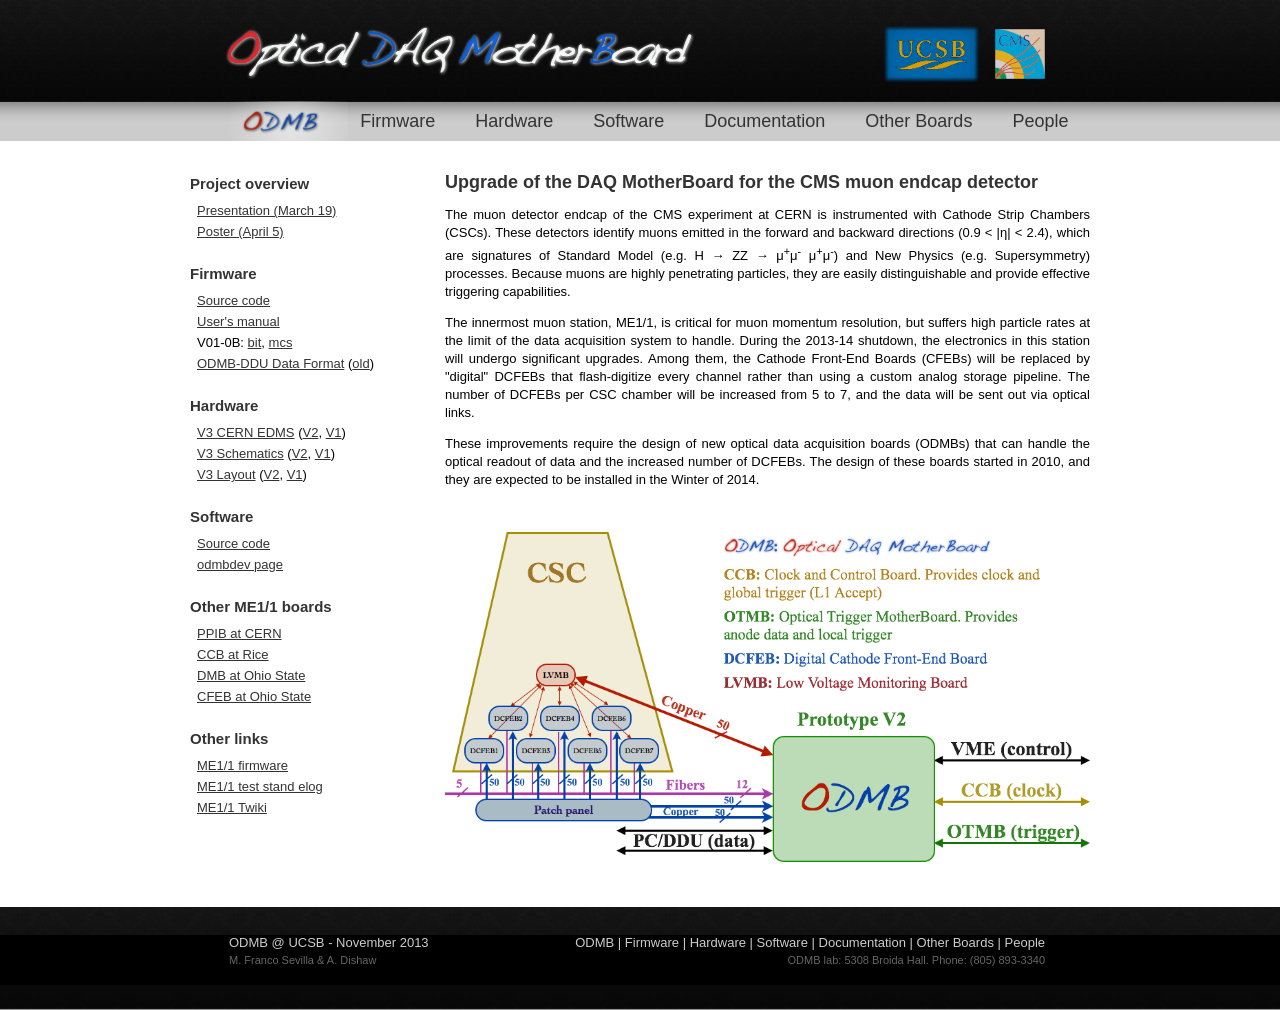
==== index.html @ 87fd5181 "Added V3 files, ME1/1 FW link, and SB marathon feat" ====
<!DOCTYPE html PUBLIC "-//W3C//DTD XHTML 1.0 Transitional//EN" "http://www.w3.org/TR/xhtml1/DTD/xhtml1-transitional.dtd">
<html xmlns="http://www.w3.org/1999/xhtml">
  <head>
    <meta http-equiv="Content-Type" content="text/html; charset=UTF-8" />
    <title>ODMB at UCSB</title>
    <link href="main.css" rel="stylesheet" type="text/css" />
    <meta name="Description" content="ODMB at a glance and most important links" />
    <meta name="Keywords" content="ODMB,UCSB,CMS,CERN,ME11,CSC" />
    <link rel="icon" type="image/png" href="images/odmb_icon.ico" />
  </head>
  
  <body onload="reload()">
    
    <iframe id="headerframe" src="header.html"></iframe>
    
    <script type="text/javascript">
      function reload(){
      var frame = document.getElementById("headerframe").contentDocument;
      frame.getElementById("odmbnav").className = "active";
      frame.getElementById("docunav").className = "inactive";
      frame.getElementById("firmnav").className = "inactive";
      frame.getElementById("hardnav").className = "inactive";
      frame.getElementById("softnav").className = "inactive";
      frame.getElementById("othenav").className = "inactive";
      frame.getElementById("peopnav").className = "inactive";
      frame.contentDocument.location.reload(true);
      }
    </script>
    
    <div class="main">
      <div id="sidebar" class="leftColumn">
	<h3>Project overview</h3>
	<ul>
	  <li><a href="general/13-03-19_odmb_presentation_manuel.pdf">Presentation (March 19)</a></li>
	  <li><a href="general/13-04-05_odmb_poster.pdf">Poster (April 5)</a></li>
	</ul>
	
	<h3>Firmware</h3>
	<ul>
	  <li><a href="https://github.com/odmb/odmb_ucsb_v2">Source code</a></li>
	  <li><a href="firmware/odmb_users_manual.pdf"	title="User's manual">User's manual</a></li>
	  <li>V01-0B: <a href="http://hep.ucsb.edu/cms/odmb_noCVS/firmware/V01-0B/V01-0B_odmb_ucsb.bit" title="ODMB.V2 bit file">bit</a>,
	    <a href="http://hep.ucsb.edu/cms/odmb_noCVS/firmware/V01-0B/V01-0B_odmb_ucsb.mcs" title="ODMB.V2 mcs file">mcs</a></li>
	  <li><a href="http://www.physics.ohio-state.edu/~cms/ddu/ddu_new.html" title="ODMB-DDU Data Format ">ODMB-DDU Data Format</a>
	    (<a href="http://www.physics.ohio-state.edu/~cms/ddu/ddu_pro.html" title="DMB-DDU Data Format ">old</a>)</li>
	</ul>
	
	<h3>Hardware</h3>
	<ul>
	  <li><a href="https://edms.cern.ch/nav/EDA-02415-V3-0">V3 CERN EDMS</a>
	    (<a href="https://edms.cern.ch/nav/EDA-02415-V2-0" title="ODMB.V2 CERN EDMS">V2</a>,
	    <a href="https://edms.cern.ch/nav/EDA-02415-V1-0" title="ODMB.V1 CERN EDMS">V1</a>)</li>
	  <li><a href="hardware/odmb_v3_schematics.pdf">V3 Schematics</a>
	    (<a href="hardware/odmb_v2_schematics.pdf" title="ODMB.V2 Schematics">V2</a>,
	    <a href="hardware/odmb_v1_schematics.pdf" title="ODMB.V1 Schematics">V1</a>)</li>
	  <li><a href="hardware/odmb_v3_layout.pdf">V3 Layout</a>
	    (<a href="hardware/odmb_v2_layout.pdf" title="ODMB.V2 Layout">V2</a>,
	    <a href="hardware/odmb_v1_layout.pdf" title="ODMB.V1 Layout">V1</a>)</li>
	</ul>
	
	<h3>Software</h3>
	<ul>
	  <li><a href="https://github.com/me11/odmbdev">Source code</a></li>
	  <li><a href="http://wimp.physics.ucsb.edu:9991/urn:xdaq-application:lid=20/">odmbdev	page</a></li>
	</ul>

	<h3>Other ME1/1 boards</h3>
	<ul>
	  <li><a href="https://edms.cern.ch/nav/EDA-02717-V2-0" title="PPIB at CERN">PPIB at CERN</a></li>
	  <li><a href="http://bonner-ntserver.rice.edu/cms/projects.html" title="CCB at Rice">CCB at Rice</a></li>
	  <li><a href="http://www.physics.ohio-state.edu/~cms/dmb/" title="DMB at Ohio State">DMB at Ohio State</a></li>
	  <li><a href="http://www.physics.ohio-state.edu/~cms/cfeb/" title="CFEB at Ohio State">CFEB at Ohio State</a></li>
	</ul>

	<h3>Other links</h3>
	<ul>
	  <li><a href="https://github.com/csc-fw" title="ME1/1 firmware">ME1/1 firmware</a></li>
	  <li><a href="http://cmsonline.cern.ch/portal/page/portal/CMS%20online%20system/Elog?_piref815_429145_815_429142_429142.strutsAction=%2FviewSubcatMessages.do%3FcatId%3D651%26subId%3D652%26page%3D1%26fetch%3D1%26mode%3Dexpanded" title="ME1/1 elog">ME1/1 test stand elog</a></li>
	  <li><a href="https://twiki.cern.ch/twiki/bin/viewauth/CMS/CSCupgrade" title="ME1/1 Twiki">ME1/1 Twiki</a></li>
	</ul>

      </div>
      
      <div class="rightColumn">
	<h1> Upgrade of the DAQ MotherBoard for the CMS muon endcap detector</h1>
	<p>
	  The muon detector endcap of the CMS experiment at CERN is instrumented with Cathode Strip Chambers (CSCs).
	  These detectors identify muons emitted in the forward and backward directions
	  (0.9 &lt; &#124;&eta;&#124; &lt; 2.4), which are signatures of Standard Model
	  (e.g. H &rarr; ZZ &rarr; &mu;<sup>+</sup>&mu;<sup>-</sup> &mu;<sup>+</sup>&mu;<sup>-</sup>) and New Physics
	  (e.g. Supersymmetry) processes. Because muons are highly penetrating particles, they are easily
	  distinguishable and provide effective triggering capabilities.
	</p>
	<p>
	  The innermost muon station, ME1/1, is critical for muon momentum resolution, but suffers high particle
	  rates at the limit of the data acquisition system to handle. During the 2013-14 shutdown, the electronics
	  in this station will undergo significant upgrades. Among them, the Cathode Front-End Boards (CFEBs) will be replaced
	  by "digital" DCFEBs that flash-digitize every channel rather than using a custom analog storage pipeline.
	  The number of DCFEBs per CSC chamber will be increased from 5 to 7, and the data will be sent out via
	  optical links.
	</p>
	<p>
	  These improvements require the design of new optical data acquisition boards (ODMBs) that can handle
	  the optical readout of data and the increased number of DCFEBs. The design of these boards started in
	  2010, and they are expected to be installed in the Winter of 2014.
	</p>
	<br /> <br />
	<img  style="padding-left:0px" src="images/me11_boards_schematic2.png" alt="ME11 boards" width="645" />
	<br /><br /> <br /> <br />
      </div>
    </div>
    
    <iframe id="footerframe" src="footer.html"></iframe> 
    
  </body>
</html>
---- main.css ----
@charset "UTF-8";
html {
    overflow-y: scroll;
    overflow: -moz-scrollbars-vertical;
}

body {
    background-repeat: repeat-x;
    background-color: #FFFFFF;
    margin: 0px;
    font-family: Arial, Helvetica, sans-serif;
    font-size: 13px;
    min-height:1151%
}

iframe{
    border: 0px;
    width: 100%;
}

iframe#sidebarframe{
    overflow: hidden;
    height: 400px;
}

iframe#headerframe{
    height: 160px;
}

iframe#footerframe{
    height: 103px;
}

.header{
    width:830px; height: 10px;
    margin-left: auto; margin-right: auto;
}

.header ul{
    text-align: center;
    font-size: 15px;
    padding-left: 5px;
    margin-left: 0px;
    padding-right: 0px;
    margin-right: 0px;
    padding-top: 0px;
    margin-top: 0px;
    padding-bottom: 4px;
    margin-bottom: 0px;
    vertical-align: top;
}

.header li{
    display: inline;	
}

.logo{
    padding-top: 25px;
    text-transform: lowercase;
    color:#CCCCCC;
    font-size: 32px;
    height: 19px;
    font-weight:normal;
}

.logo-thin{
    color:#CCCCCC;
    font-weight:normal;
}

.logo h1{
    font-size: 36px;
    padding: 0px;
    margin: 0px;
    color: #999999;
    font-weight:normal;
}

.navil{
    width: 500px;
    height: 50px;
    vertical-align: top;
}

.navigation{
    font-size: 12px;
    color: #333333;
    width: 850px;
    text-align: center;
    padding-top: 57px;
}
#odmbnav{
    padding-top: 7px;
}

.navigation ul li a{
    color: #333333;
    font-weight: normal;
    text-decoration: none;
    text-align: center;
    padding-right: 17px;  padding-left: 17px;
    padding-top: 10px;
    display: block;
    float: left;
    height: 41px;
    line-height: 21px;
    text-align: center;
    display: inline;
}

.navigation a:hover, .navigation ul li .active{
    color: #666666;
    text-decoration:none;
    background: url(images/active.png) center;
}

.main{
    width:900px;
    margin-left: auto; margin-right: auto;
    margin-top: 0px;
}

.leftColumn{
    width: 220px;
    padding-right: 15px;
    float: left;
}

.shortColumn{
    width: 215px;
    padding-right: 6px;
    float: left;
}

.rightColumn{
    width: 645px;
    float: left;
    padding-left:20px;
    text-align:justify;
}

.separator{
    height: 28px;
    clear: both;
}

.footer{
    height: 100px;
    background-color:#000000;
    padding-top: 0px;
    color: #000000;
    #color: #CCCCCC;
}

.footer-inner{
    width:822px;
    margin-left: auto; margin-right: auto;
}

.footer-left{
    width: 300px;
    float:left;
}

.footer-right{
    width: 516px;
    float: left;
    text-align: right;
}

.footer ul{
    padding-left: 0px;
    margin-left: 0px;
    padding-right: 0px;
    margin-right: 0px;
    padding-top: 0px;
    margin-top: 0px;
    padding-bottom: 4px;
    margin-bottom: 0px;
}

.footer li{
    display: inline;
}

.footer a{
    color: #CCCCCC;
    text-decoration: none;
}

.small{
    font-size: 11px;
    color:#666666;
}

.small a{
    color:#666666;
    text-decoration: none;
}

.small a:hover{
    color: #333333;
    text-decoration: none;
}

.padd-bottom{
    padding-bottom: 5px;
}

h1{
    font-size: 18px;
    color:#333333;
}

h2{
    font-size: 16px;
    color:#333333;
}

h3, h4{
    font-size: 15px;
    color:#333333;
    padding-bottom: 2px;
    margin-bottom: 4px;
}

p{
    line-height: 18px;
}

a{
    color:#333333;
    text-decoration: underline;
}

a:hover{
    color:#999999;
    text-decoration: none;
}

div#sidebar ul {
    margin:2px;
    padding:5px;
    list-style:none;
}
div#sidebar li  {
    margin-bottom:6px;
}
div#sidebar li ul {
    border-top:1px solid #ddd;
    margin-bottom:20px;
}
div#sidebar li ul li {
    display:block;
    padding:7px 15px;
    border-bottom:1px solid #ddd;
    color:#777;
}

div.img
{
    margin:2px;
    margin-bottom:40px;
    border:1px solid #0000ee;
    height:auto;
    width:auto;
    float:left;
    text-align:center;
}
div.img img
{
    display:inline;
    margin:3px;
    border:1px solid #ffffff;
}
div.img a:hover img
{
    border:1px solid #0000ff;
}
div.desc
{
    text-align:center;
    font-weight:normal;
    width:200px;
    margin:2px;
}
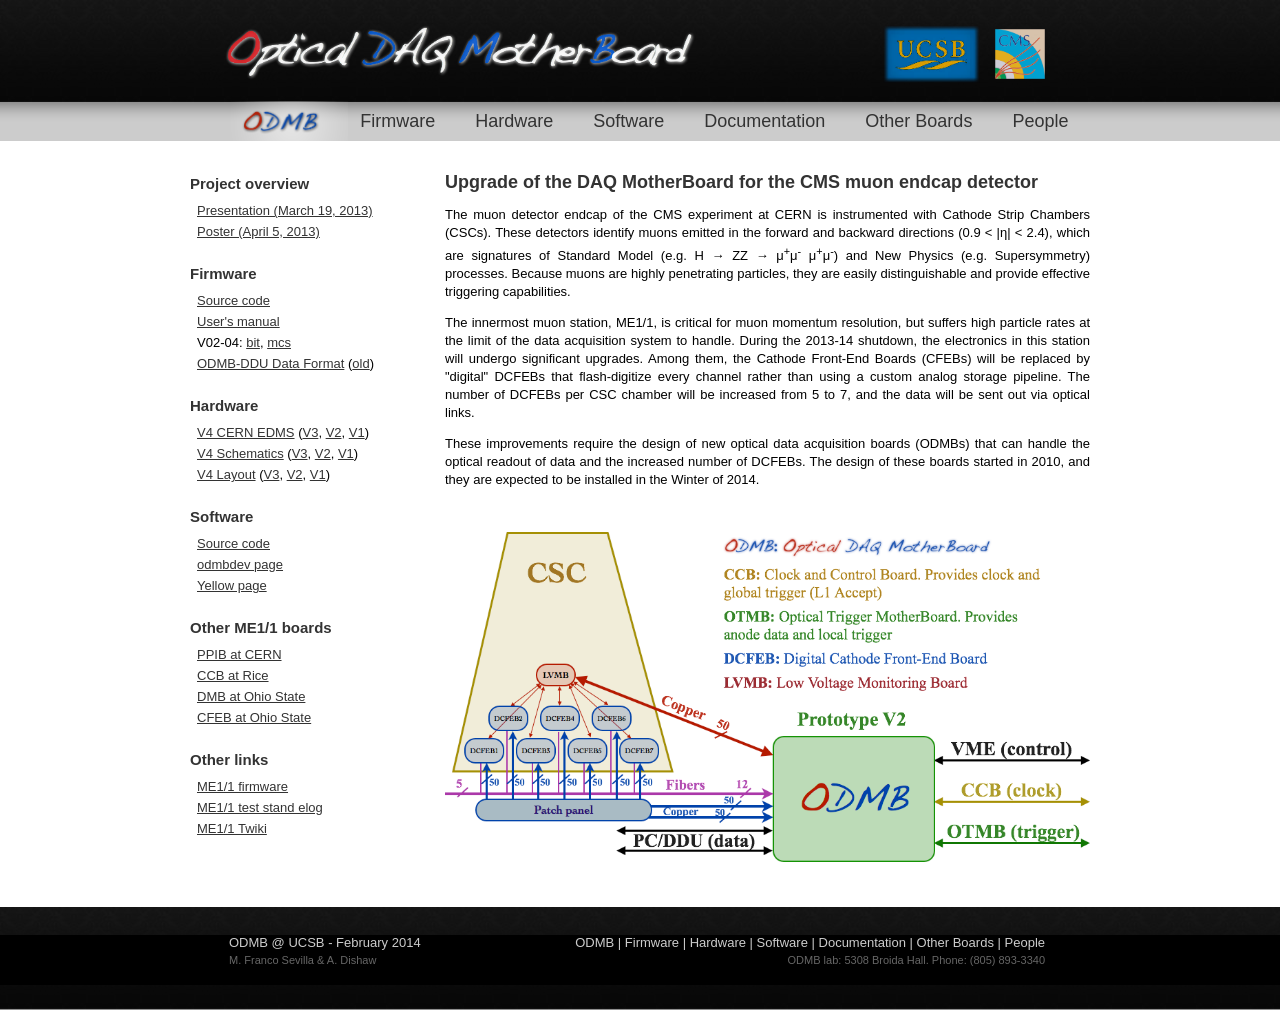
==== commit 92c13b96: "Added V4 links, and added some material to other boards" ====
--- a/index.html
+++ b/index.html
@@ -31,30 +31,33 @@
       <div id="sidebar" class="leftColumn">
 	<h3>Project overview</h3>
 	<ul>
-	  <li><a href="general/13-03-19_odmb_presentation_manuel.pdf">Presentation (March 19)</a></li>
-	  <li><a href="general/13-04-05_odmb_poster.pdf">Poster (April 5)</a></li>
+	  <li><a href="general/13-03-19_odmb_presentation_manuel.pdf">Presentation (March 19, 2013)</a></li>
+	  <li><a href="general/13-04-05_odmb_poster.pdf">Poster (April 5, 2013)</a></li>
 	</ul>
 	
 	<h3>Firmware</h3>
 	<ul>
 	  <li><a href="https://github.com/odmb/odmb_ucsb_v2">Source code</a></li>
 	  <li><a href="firmware/odmb_users_manual.pdf"	title="User's manual">User's manual</a></li>
-	  <li>V01-0B: <a href="http://hep.ucsb.edu/cms/odmb_noCVS/firmware/V01-0B/V01-0B_odmb_ucsb.bit" title="ODMB.V2 bit file">bit</a>,
-	    <a href="http://hep.ucsb.edu/cms/odmb_noCVS/firmware/V01-0B/V01-0B_odmb_ucsb.mcs" title="ODMB.V2 mcs file">mcs</a></li>
+	  <li>V02-04: <a href="http://hep.ucsb.edu/cms/odmb_noCVS/firmware/V02-04/V02-04_odmb_ucsb.bit" title="ODMB.V2 bit file">bit</a>,
+	    <a href="http://hep.ucsb.edu/cms/odmb_noCVS/firmware/V02-04/V02-04_odmb_ucsb.mcs" title="ODMB.V2 mcs file">mcs</a></li>
 	  <li><a href="http://www.physics.ohio-state.edu/~cms/ddu/ddu_new.html" title="ODMB-DDU Data Format ">ODMB-DDU Data Format</a>
 	    (<a href="http://www.physics.ohio-state.edu/~cms/ddu/ddu_pro.html" title="DMB-DDU Data Format ">old</a>)</li>
 	</ul>
 	
 	<h3>Hardware</h3>
 	<ul>
-	  <li><a href="https://edms.cern.ch/nav/EDA-02415-V3-0">V3 CERN EDMS</a>
-	    (<a href="https://edms.cern.ch/nav/EDA-02415-V2-0" title="ODMB.V2 CERN EDMS">V2</a>,
+	  <li><a href="https://edms.cern.ch/nav/EDA-02415-V4-0">V4 CERN EDMS</a>
+	    (<a href="https://edms.cern.ch/nav/EDA-02415-V3-0" title="ODMB.V3 CERN EDMS">V3</a>,
+	    <a href="https://edms.cern.ch/nav/EDA-02415-V2-0" title="ODMB.V2 CERN EDMS">V2</a>,
 	    <a href="https://edms.cern.ch/nav/EDA-02415-V1-0" title="ODMB.V1 CERN EDMS">V1</a>)</li>
-	  <li><a href="hardware/odmb_v3_schematics.pdf">V3 Schematics</a>
-	    (<a href="hardware/odmb_v2_schematics.pdf" title="ODMB.V2 Schematics">V2</a>,
+	  <li><a href="hardware/odmb_v4_schematics.pdf">V4 Schematics</a>
+	    (<a href="hardware/odmb_v3_schematics.pdf" title="ODMB.V3 Schematics">V3</a>,
+	    <a href="hardware/odmb_v2_schematics.pdf" title="ODMB.V2 Schematics">V2</a>,
 	    <a href="hardware/odmb_v1_schematics.pdf" title="ODMB.V1 Schematics">V1</a>)</li>
-	  <li><a href="hardware/odmb_v3_layout.pdf">V3 Layout</a>
-	    (<a href="hardware/odmb_v2_layout.pdf" title="ODMB.V2 Layout">V2</a>,
+	  <li><a href="hardware/odmb_v4_layout.pdf">V4 Layout</a>
+	    (<a href="hardware/odmb_v3_layout.pdf" title="ODMB.V3 Layout">V3</a>,
+	    <a href="hardware/odmb_v2_layout.pdf" title="ODMB.V2 Layout">V2</a>,
 	    <a href="hardware/odmb_v1_layout.pdf" title="ODMB.V1 Layout">V1</a>)</li>
 	</ul>
 	
@@ -62,6 +65,7 @@
 	<ul>
 	  <li><a href="https://github.com/me11/odmbdev">Source code</a></li>
 	  <li><a href="http://wimp.physics.ucsb.edu:9991/urn:xdaq-application:lid=20/">odmbdev	page</a></li>
+	  <li><a href="http://wimp.physics.ucsb.edu:20011/urn:xdaq-application:lid=30/VMECCGUI_GoTo_General?gt_ypg=Yellow+Page">Yellow	page</a></li>
 	</ul>
 
 	<h3>Other ME1/1 boards</h3>
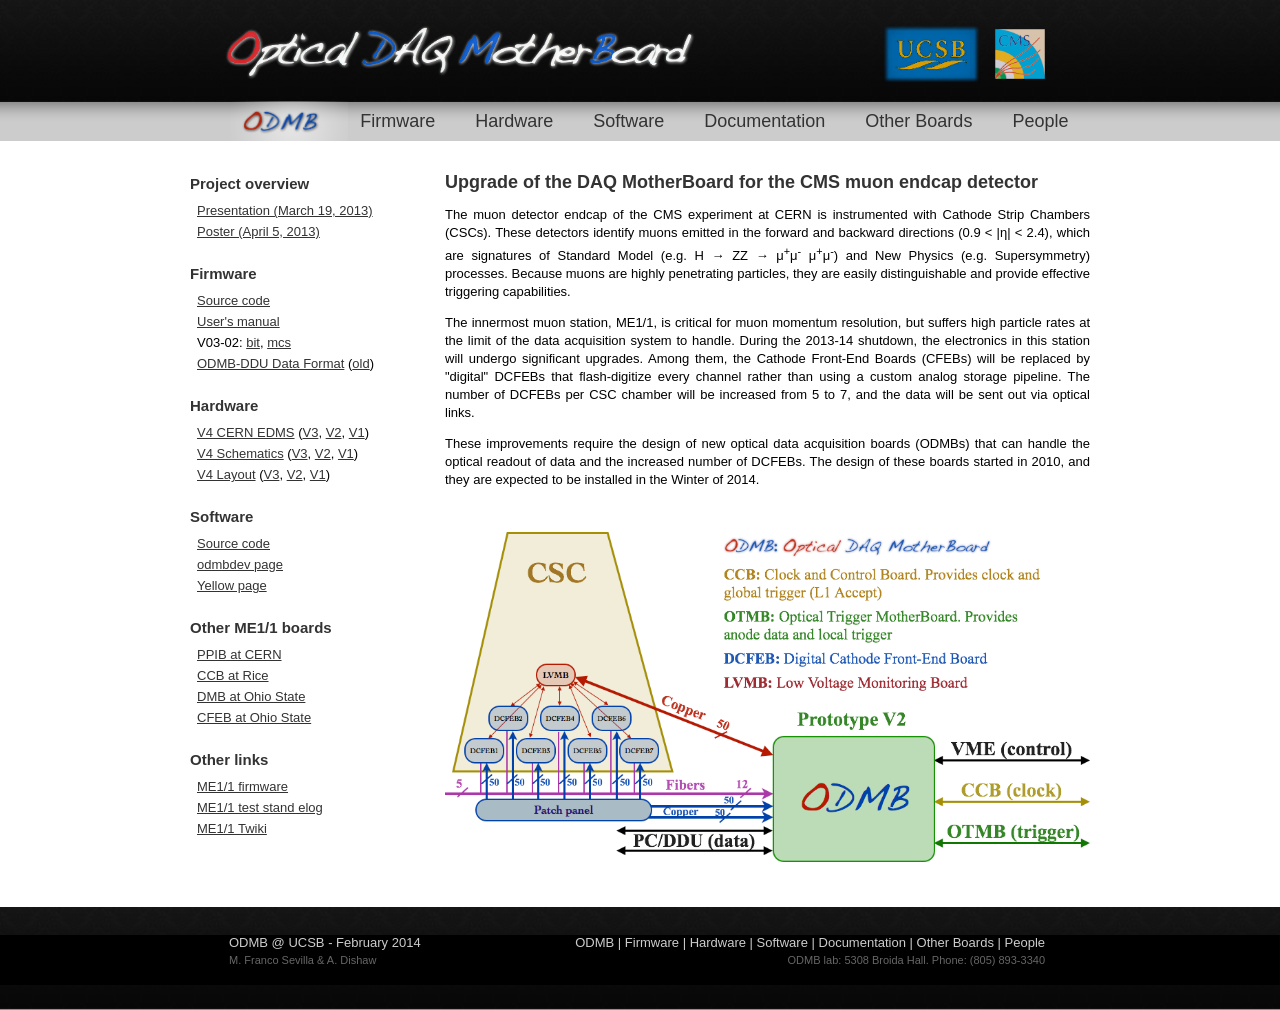
==== commit 7cace313: "Added tag V03-02 and ODMB.V4 to hardware" ====
--- a/index.html
+++ b/index.html
@@ -39,8 +39,8 @@
 	<ul>
 	  <li><a href="https://github.com/odmb/odmb_ucsb_v2">Source code</a></li>
 	  <li><a href="firmware/odmb_users_manual.pdf"	title="User's manual">User's manual</a></li>
-	  <li>V02-04: <a href="http://hep.ucsb.edu/cms/odmb_noCVS/firmware/V02-04/V02-04_odmb_ucsb.bit" title="ODMB.V2 bit file">bit</a>,
-	    <a href="http://hep.ucsb.edu/cms/odmb_noCVS/firmware/V02-04/V02-04_odmb_ucsb.mcs" title="ODMB.V2 mcs file">mcs</a></li>
+	  <li>V03-02: <a href="http://hep.ucsb.edu/cms/odmb_noCVS/firmware/V03-02/V03-02_odmb_ucsb.bit" title="ODMB.V2 bit file">bit</a>,
+	    <a href="http://hep.ucsb.edu/cms/odmb_noCVS/firmware/V03-02/V03-02_odmb_ucsb.mcs" title="ODMB.V2 mcs file">mcs</a></li>
 	  <li><a href="http://www.physics.ohio-state.edu/~cms/ddu/ddu_new.html" title="ODMB-DDU Data Format ">ODMB-DDU Data Format</a>
 	    (<a href="http://www.physics.ohio-state.edu/~cms/ddu/ddu_pro.html" title="DMB-DDU Data Format ">old</a>)</li>
 	</ul>
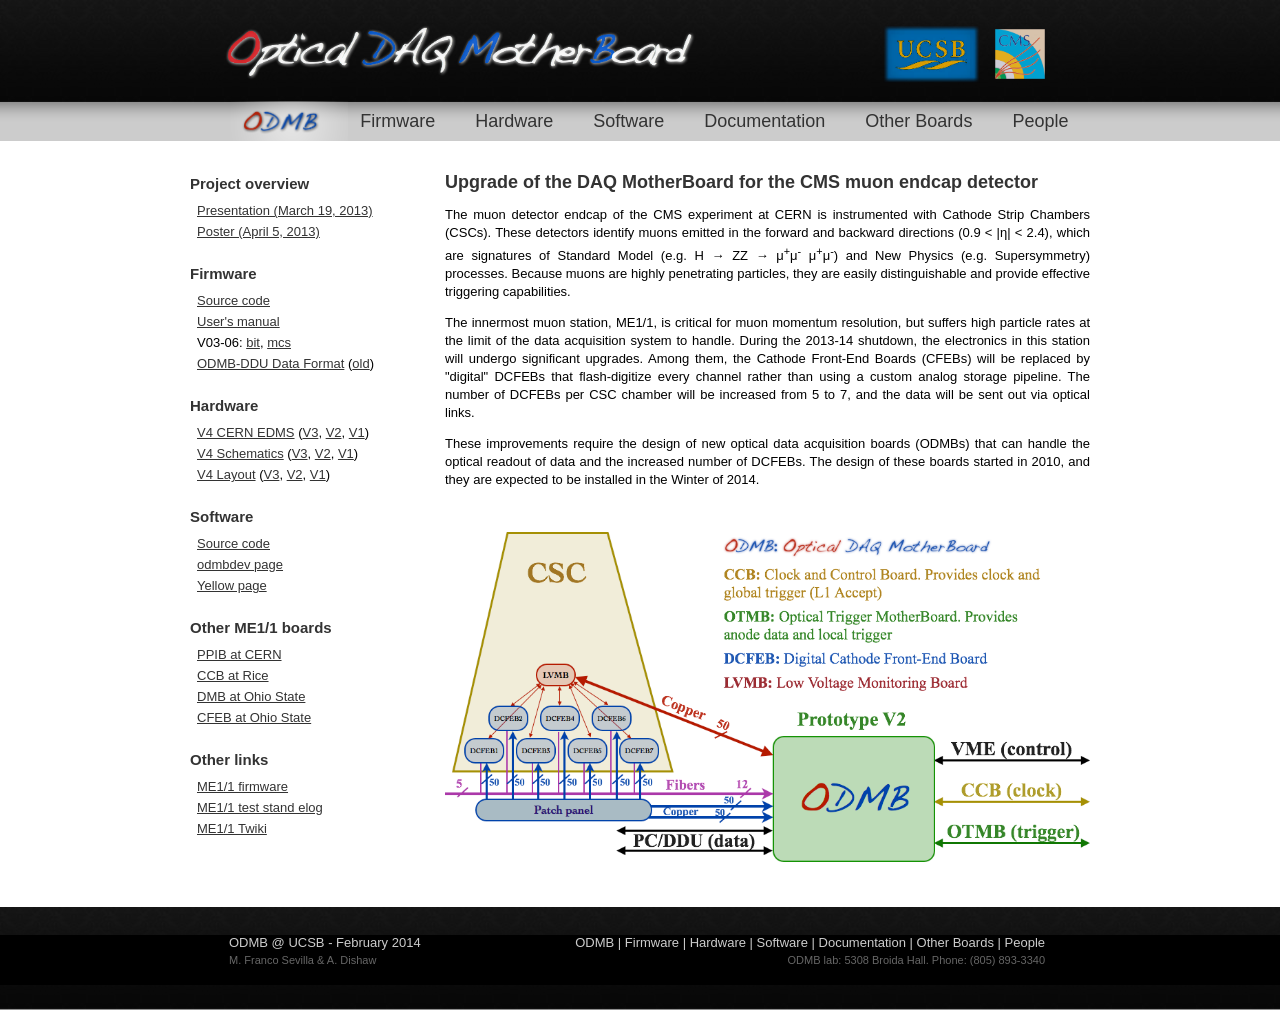
==== commit b1645bfa: "Tag V03-06" ====
--- a/index.html
+++ b/index.html
@@ -39,8 +39,8 @@
 	<ul>
 	  <li><a href="https://github.com/odmb/odmb_ucsb_v2">Source code</a></li>
 	  <li><a href="firmware/odmb_users_manual.pdf"	title="User's manual">User's manual</a></li>
-	  <li>V03-02: <a href="http://hep.ucsb.edu/cms/odmb_noCVS/firmware/V03-02/V03-02_odmb_ucsb.bit" title="ODMB.V2 bit file">bit</a>,
-	    <a href="http://hep.ucsb.edu/cms/odmb_noCVS/firmware/V03-02/V03-02_odmb_ucsb.mcs" title="ODMB.V2 mcs file">mcs</a></li>
+	  <li>V03-06: <a href="http://hep.ucsb.edu/cms/odmb_noCVS/firmware/V03-06/V03-06_odmb_ucsb.bit" title="ODMB.V2 bit file">bit</a>,
+	    <a href="http://hep.ucsb.edu/cms/odmb_noCVS/firmware/V03-06/V03-06_odmb_ucsb.mcs" title="ODMB.V2 mcs file">mcs</a></li>
 	  <li><a href="http://www.physics.ohio-state.edu/~cms/ddu/ddu_new.html" title="ODMB-DDU Data Format ">ODMB-DDU Data Format</a>
 	    (<a href="http://www.physics.ohio-state.edu/~cms/ddu/ddu_pro.html" title="DMB-DDU Data Format ">old</a>)</li>
 	</ul>
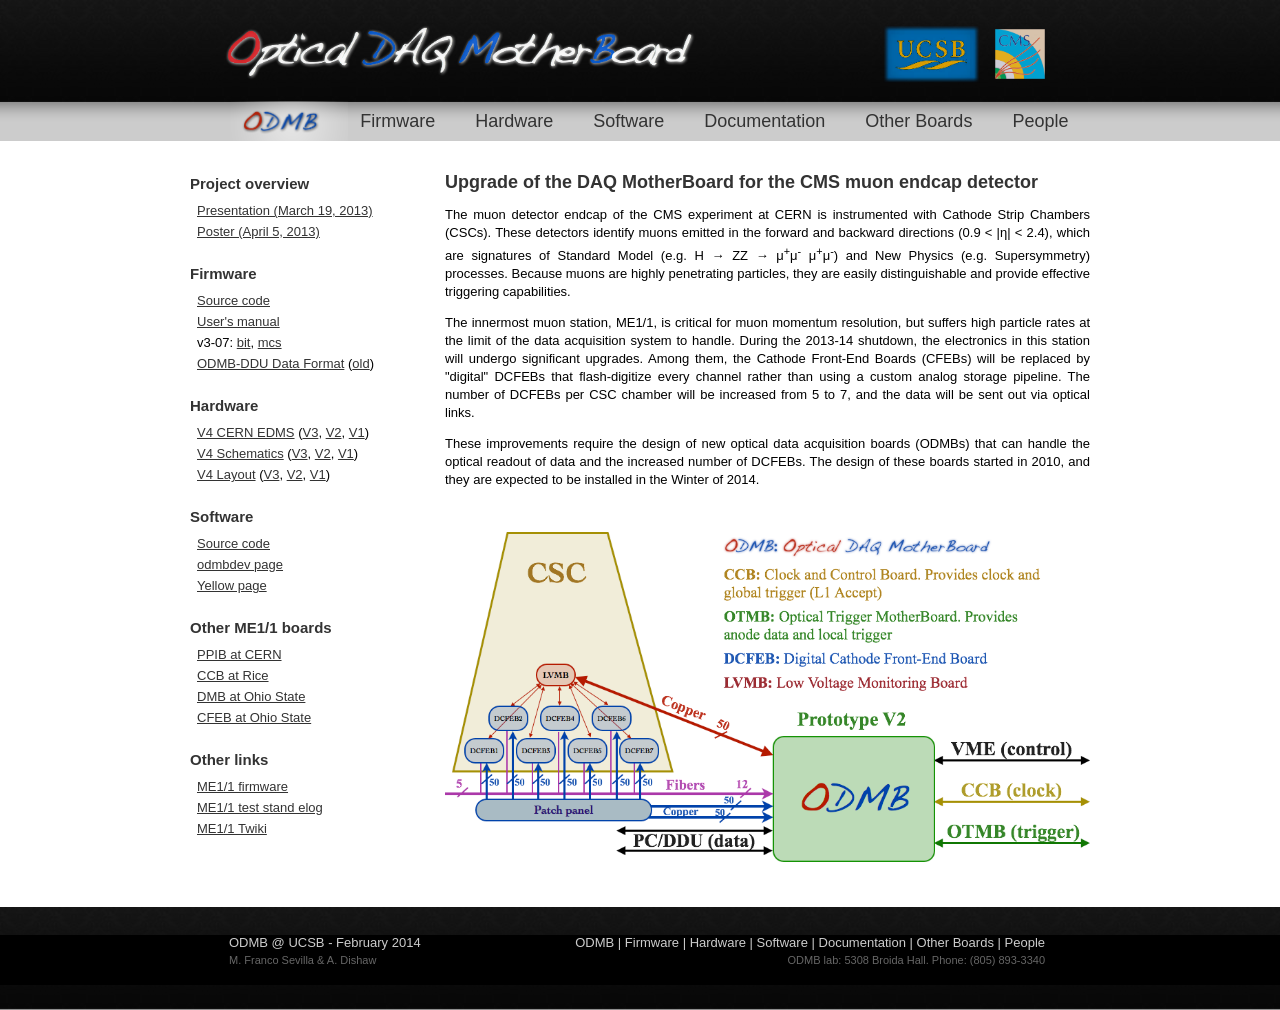
==== commit 20aeb1ef: "Tag v3.07" ====
--- a/index.html
+++ b/index.html
@@ -39,8 +39,8 @@
 	<ul>
 	  <li><a href="https://github.com/odmb/odmb_ucsb_v2">Source code</a></li>
 	  <li><a href="firmware/odmb_users_manual.pdf"	title="User's manual">User's manual</a></li>
-	  <li>V03-06: <a href="http://hep.ucsb.edu/cms/odmb_noCVS/firmware/V03-06/V03-06_odmb_ucsb.bit" title="ODMB.V2 bit file">bit</a>,
-	    <a href="http://hep.ucsb.edu/cms/odmb_noCVS/firmware/V03-06/V03-06_odmb_ucsb.mcs" title="ODMB.V2 mcs file">mcs</a></li>
+	  <li>v3-07: <a href="http://hep.ucsb.edu/cms/odmb_noCVS/firmware/v3-07/v3-07_odmb_ucsb.bit" title="ODMB.V2 bit file">bit</a>,
+	    <a href="http://hep.ucsb.edu/cms/odmb_noCVS/firmware/v3-07/v3-07_odmb_ucsb.mcs" title="ODMB.V2 mcs file">mcs</a></li>
 	  <li><a href="http://www.physics.ohio-state.edu/~cms/ddu/ddu_new.html" title="ODMB-DDU Data Format ">ODMB-DDU Data Format</a>
 	    (<a href="http://www.physics.ohio-state.edu/~cms/ddu/ddu_pro.html" title="DMB-DDU Data Format ">old</a>)</li>
 	</ul>
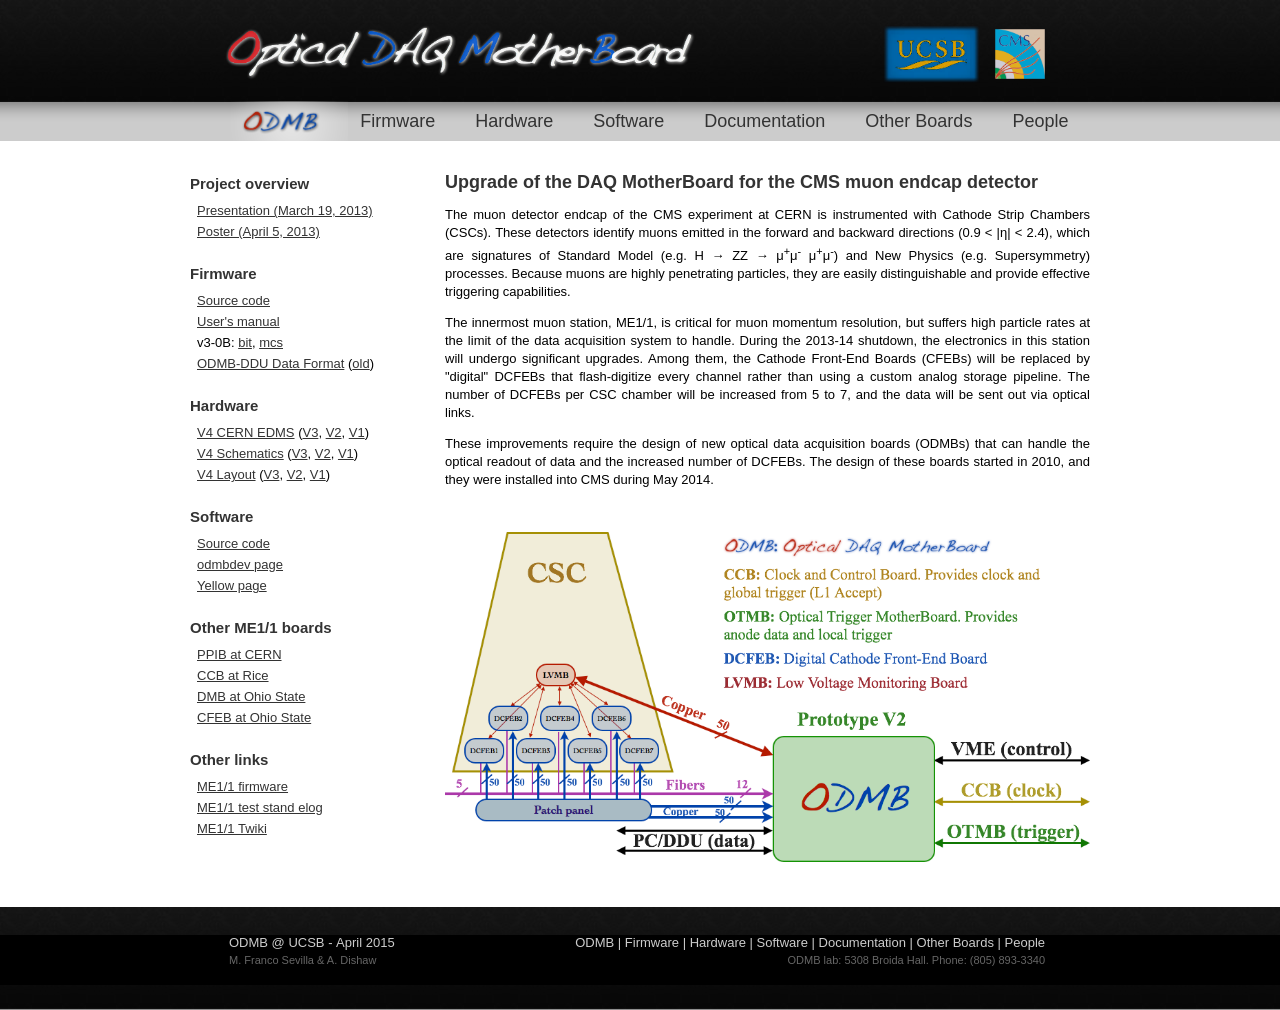
==== commit 02a1c09d: "Tag v3.0B" ====
--- a/index.html
+++ b/index.html
@@ -39,8 +39,8 @@
 	<ul>
 	  <li><a href="https://github.com/odmb/odmb_ucsb_v2">Source code</a></li>
 	  <li><a href="firmware/odmb_users_manual.pdf"	title="User's manual">User's manual</a></li>
-	  <li>v3-07: <a href="http://hep.ucsb.edu/cms/odmb_noCVS/firmware/v3-07/v3-07_odmb_ucsb.bit" title="ODMB.V2 bit file">bit</a>,
-	    <a href="http://hep.ucsb.edu/cms/odmb_noCVS/firmware/v3-07/v3-07_odmb_ucsb.mcs" title="ODMB.V2 mcs file">mcs</a></li>
+	  <li>v3-0B: <a href="http://hep.ucsb.edu/cms/odmb_noCVS/firmware/v3-0B/v3-0B_odmb_ucsb.bit" title="ODMB.V2 bit file">bit</a>,
+	    <a href="http://hep.ucsb.edu/cms/odmb_noCVS/firmware/v3-0B/v3-0B_odmb_ucsb.mcs" title="ODMB.V2 mcs file">mcs</a></li>
 	  <li><a href="http://www.physics.ohio-state.edu/~cms/ddu/ddu_new.html" title="ODMB-DDU Data Format ">ODMB-DDU Data Format</a>
 	    (<a href="http://www.physics.ohio-state.edu/~cms/ddu/ddu_pro.html" title="DMB-DDU Data Format ">old</a>)</li>
 	</ul>
@@ -106,7 +106,7 @@
 	<p>
 	  These improvements require the design of new optical data acquisition boards (ODMBs) that can handle
 	  the optical readout of data and the increased number of DCFEBs. The design of these boards started in
-	  2010, and they are expected to be installed in the Winter of 2014.
+	  2010, and they were installed into CMS during May 2014.
 	</p>
 	<br /> <br />
 	<img  style="padding-left:0px" src="images/me11_boards_schematic2.png" alt="ME11 boards" width="645" />
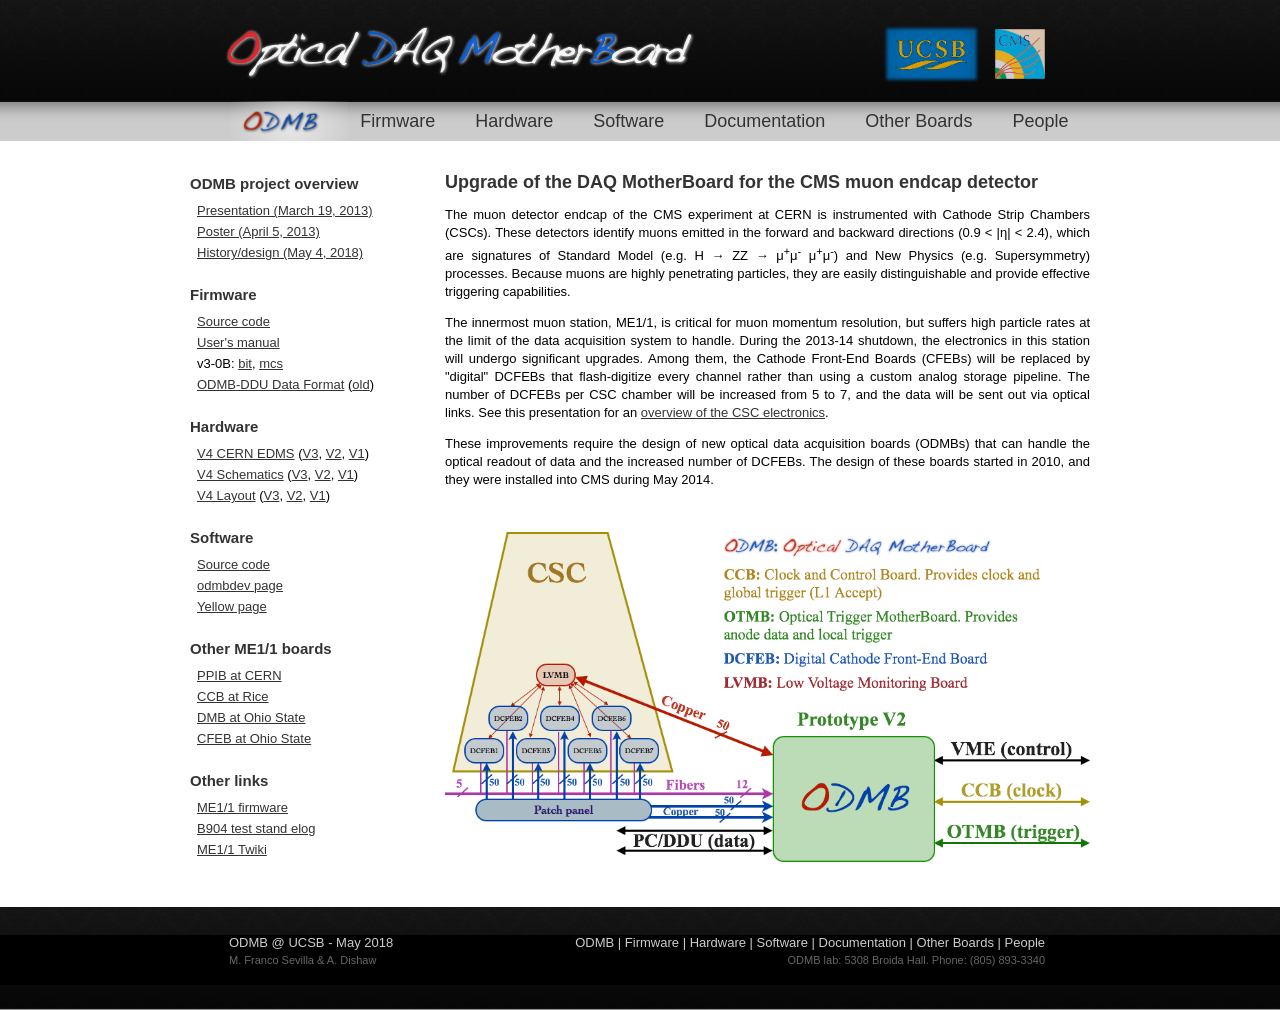
==== commit ca125c3a: "Added ODMB lab instructions, V4 and installation pictures, overview talks on ODMB and CSC hardware" ====
--- a/index.html
+++ b/index.html
@@ -29,10 +29,11 @@
     
     <div class="main">
       <div id="sidebar" class="leftColumn">
-	<h3>Project overview</h3>
+	<h3>ODMB project overview</h3>
 	<ul>
 	  <li><a href="general/13-03-19_odmb_presentation_manuel.pdf">Presentation (March 19, 2013)</a></li>
 	  <li><a href="general/13-04-05_odmb_poster.pdf">Poster (April 5, 2013)</a></li>
+	  <li><a href="hardware/18-05-04_manuelf_lecture3_odmb_hw.pdf">History/design (May 4, 2018)</a></li>
 	</ul>
 	
 	<h3>Firmware</h3>
@@ -79,7 +80,7 @@
 	<h3>Other links</h3>
 	<ul>
 	  <li><a href="https://github.com/csc-fw" title="ME1/1 firmware">ME1/1 firmware</a></li>
-	  <li><a href="http://cmsonline.cern.ch/portal/page/portal/CMS%20online%20system/Elog?_piref815_429145_815_429142_429142.strutsAction=%2FviewSubcatMessages.do%3FcatId%3D651%26subId%3D652%26page%3D1%26fetch%3D1%26mode%3Dexpanded" title="ME1/1 elog">ME1/1 test stand elog</a></li>
+	  <li><a href="https://cmsonline.cern.ch/webcenter/portal/cmsonline/pages_common/elog?__adfpwp_action_portlet=623564097&__adfpwp_backurl=https://cmsonline.cern.ch:443/webcenter/portal/cmsonline/pages_common/elog?__adfpwp_mode.623564097=1&_piref623564097.strutsAction=//viewSubcatMessages.do?catId=651&subId=511&page=1&fetch=1&mode=expanded" title="B904 elog">B904 test stand elog</a></li>
 	  <li><a href="https://twiki.cern.ch/twiki/bin/viewauth/CMS/CSCupgrade" title="ME1/1 Twiki">ME1/1 Twiki</a></li>
 	</ul>
 
@@ -101,7 +102,7 @@
 	  in this station will undergo significant upgrades. Among them, the Cathode Front-End Boards (CFEBs) will be replaced
 	  by "digital" DCFEBs that flash-digitize every channel rather than using a custom analog storage pipeline.
 	  The number of DCFEBs per CSC chamber will be increased from 5 to 7, and the data will be sent out via
-	  optical links.
+	  optical links. See this presentation for an <a href="hardware/18-04-26_manuelf_lecture2_csc_electronics.pdf">overview of the CSC electronics</a>.
 	</p>
 	<p>
 	  These improvements require the design of new optical data acquisition boards (ODMBs) that can handle
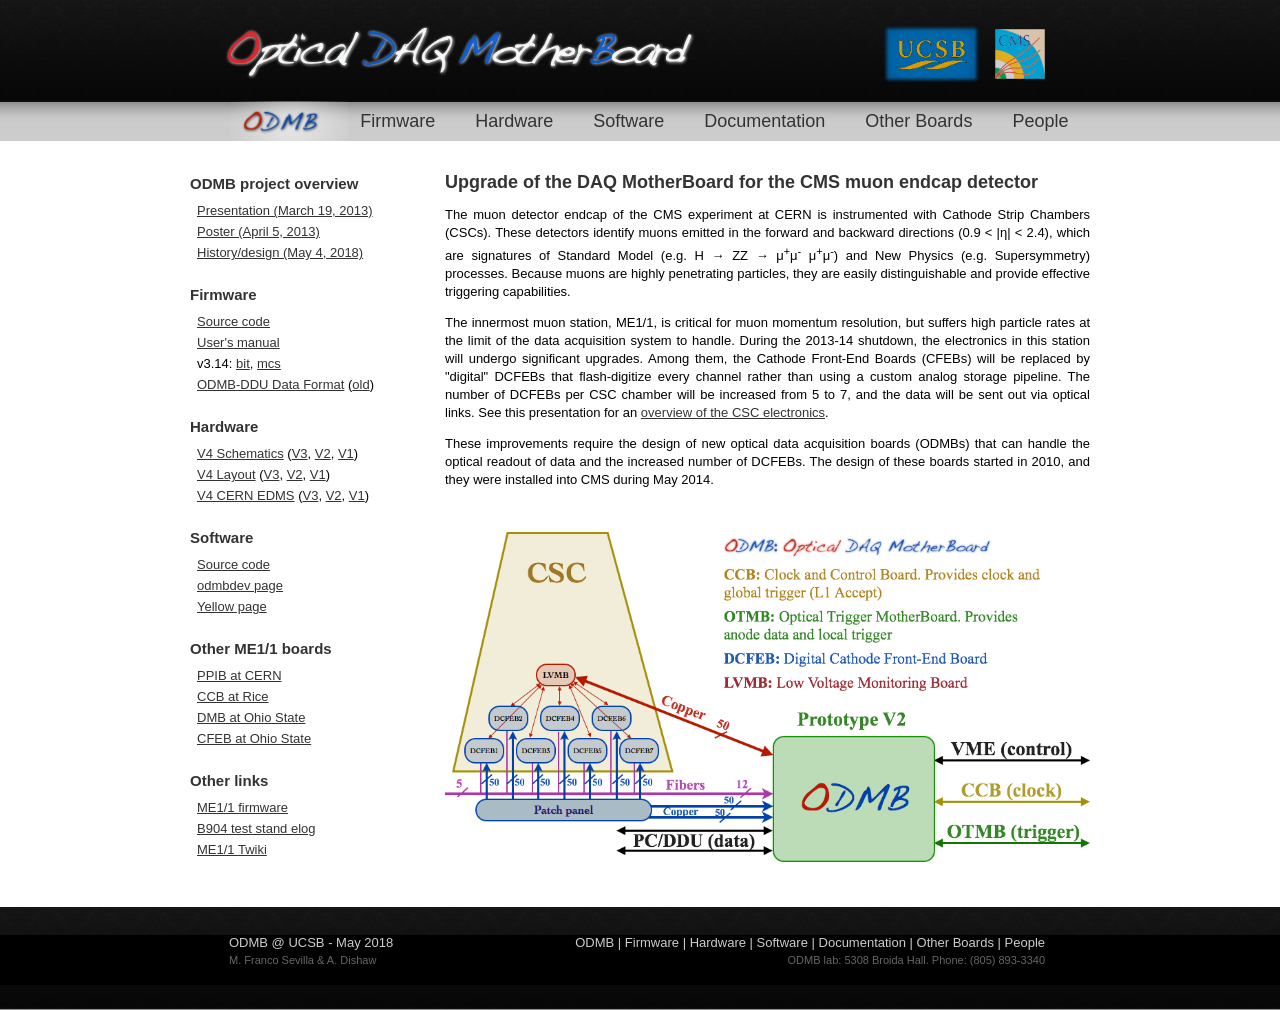
==== commit 4be6a67f: "Updated ModelSim and ISE instructions" ====
--- a/index.html
+++ b/index.html
@@ -40,18 +40,14 @@
 	<ul>
 	  <li><a href="https://github.com/odmb/odmb_ucsb_v2">Source code</a></li>
 	  <li><a href="firmware/odmb_users_manual.pdf"	title="User's manual">User's manual</a></li>
-	  <li>v3-0B: <a href="http://hep.ucsb.edu/cms/odmb_noCVS/firmware/v3-0B/v3-0B_odmb_ucsb.bit" title="ODMB.V2 bit file">bit</a>,
-	    <a href="http://hep.ucsb.edu/cms/odmb_noCVS/firmware/v3-0B/v3-0B_odmb_ucsb.mcs" title="ODMB.V2 mcs file">mcs</a></li>
+	  <li>v3.14: <a href="http://hep.ucsb.edu/cms/odmb_noCVS/firmware/v3.14/v3-14v1_odmb_ucsb.bit" title="ODMB.V4 bit file">bit</a>,
+	    <a href="http://hep.ucsb.edu/cms/odmb_noCVS/firmware/v3.14/v3-14v1_odmb_ucsb.mcs" title="ODMB.V4 mcs file">mcs</a></li>
 	  <li><a href="http://www.physics.ohio-state.edu/~cms/ddu/ddu_new.html" title="ODMB-DDU Data Format ">ODMB-DDU Data Format</a>
 	    (<a href="http://www.physics.ohio-state.edu/~cms/ddu/ddu_pro.html" title="DMB-DDU Data Format ">old</a>)</li>
 	</ul>
 	
 	<h3>Hardware</h3>
 	<ul>
-	  <li><a href="https://edms.cern.ch/nav/EDA-02415-V4-0">V4 CERN EDMS</a>
-	    (<a href="https://edms.cern.ch/nav/EDA-02415-V3-0" title="ODMB.V3 CERN EDMS">V3</a>,
-	    <a href="https://edms.cern.ch/nav/EDA-02415-V2-0" title="ODMB.V2 CERN EDMS">V2</a>,
-	    <a href="https://edms.cern.ch/nav/EDA-02415-V1-0" title="ODMB.V1 CERN EDMS">V1</a>)</li>
 	  <li><a href="hardware/odmb_v4_schematics.pdf">V4 Schematics</a>
 	    (<a href="hardware/odmb_v3_schematics.pdf" title="ODMB.V3 Schematics">V3</a>,
 	    <a href="hardware/odmb_v2_schematics.pdf" title="ODMB.V2 Schematics">V2</a>,
@@ -60,6 +56,10 @@
 	    (<a href="hardware/odmb_v3_layout.pdf" title="ODMB.V3 Layout">V3</a>,
 	    <a href="hardware/odmb_v2_layout.pdf" title="ODMB.V2 Layout">V2</a>,
 	    <a href="hardware/odmb_v1_layout.pdf" title="ODMB.V1 Layout">V1</a>)</li>
+	  <li><a href="https://edms.cern.ch/nav/EDA-02415-V4-0">V4 CERN EDMS</a>
+	    (<a href="https://edms.cern.ch/nav/EDA-02415-V3-0" title="ODMB.V3 CERN EDMS">V3</a>,
+	    <a href="https://edms.cern.ch/nav/EDA-02415-V2-0" title="ODMB.V2 CERN EDMS">V2</a>,
+	    <a href="https://edms.cern.ch/nav/EDA-02415-V1-0" title="ODMB.V1 CERN EDMS">V1</a>)</li>
 	</ul>
 	
 	<h3>Software</h3>
